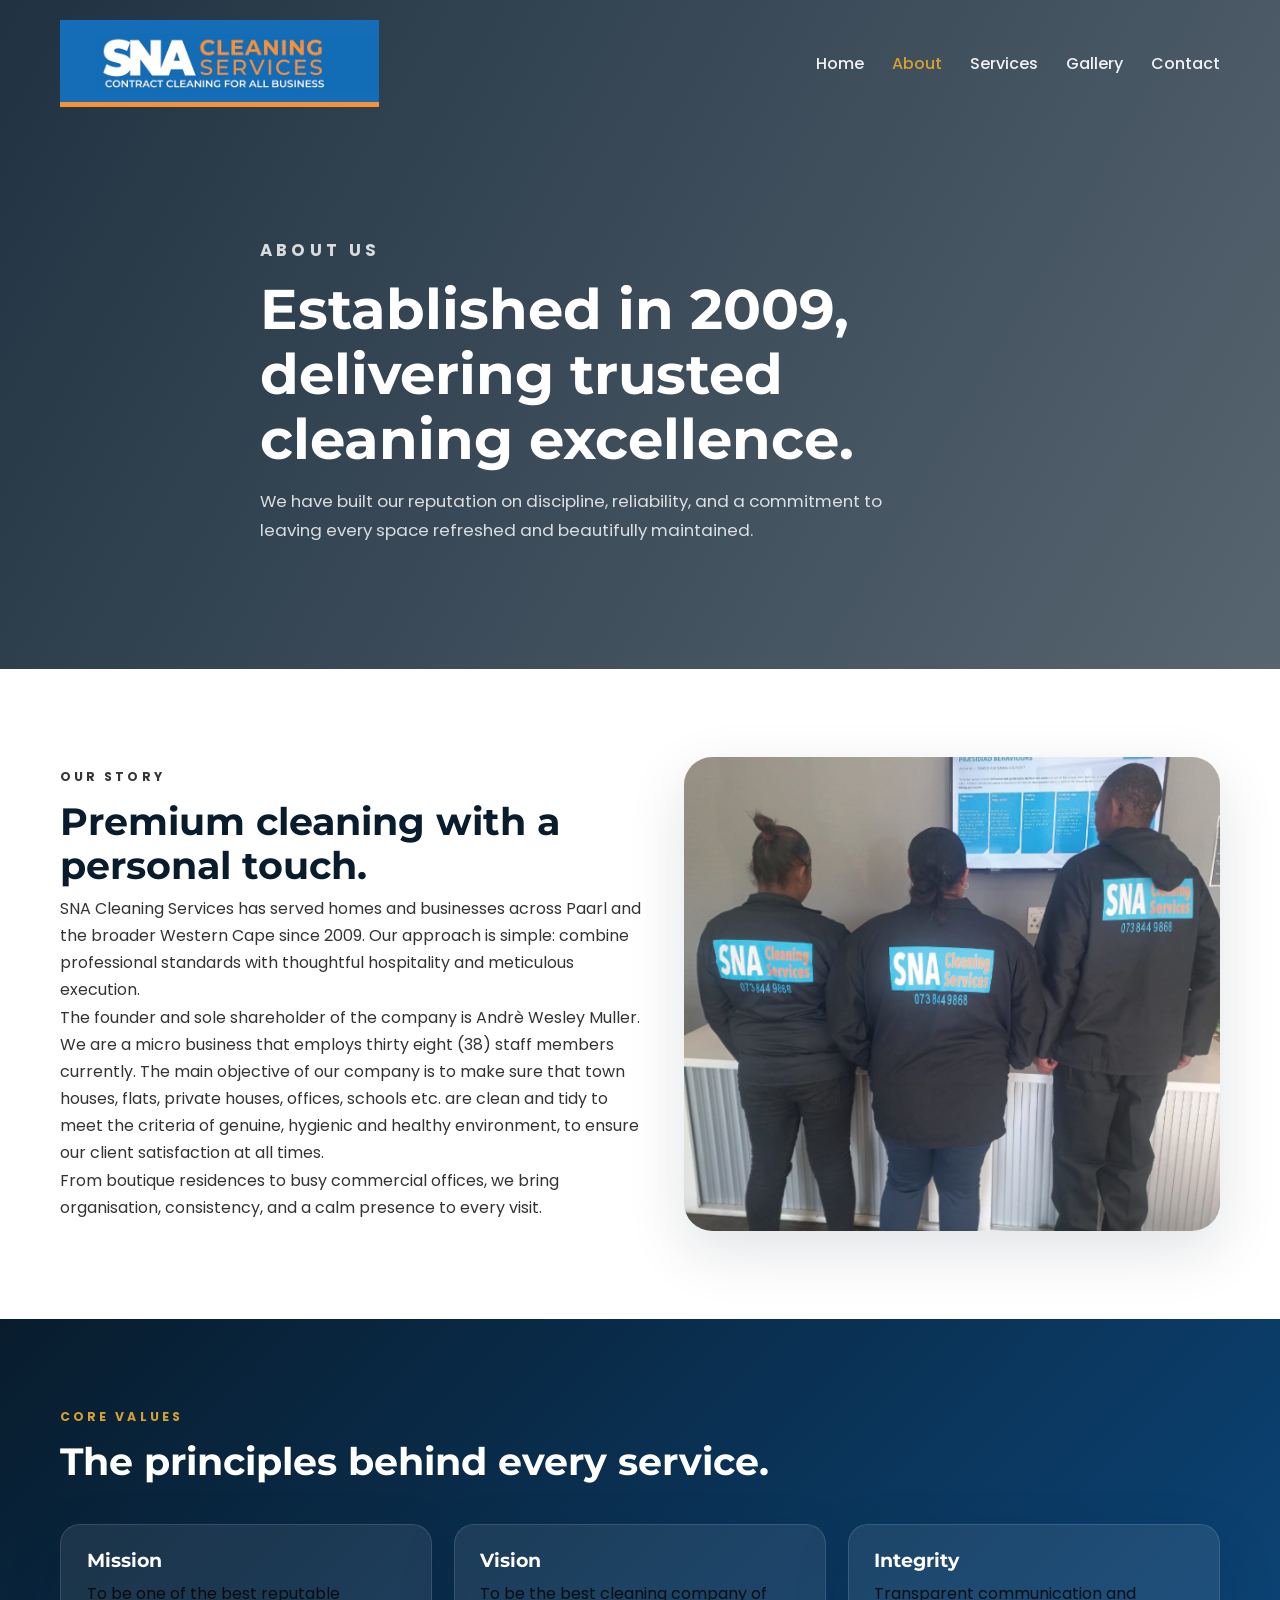
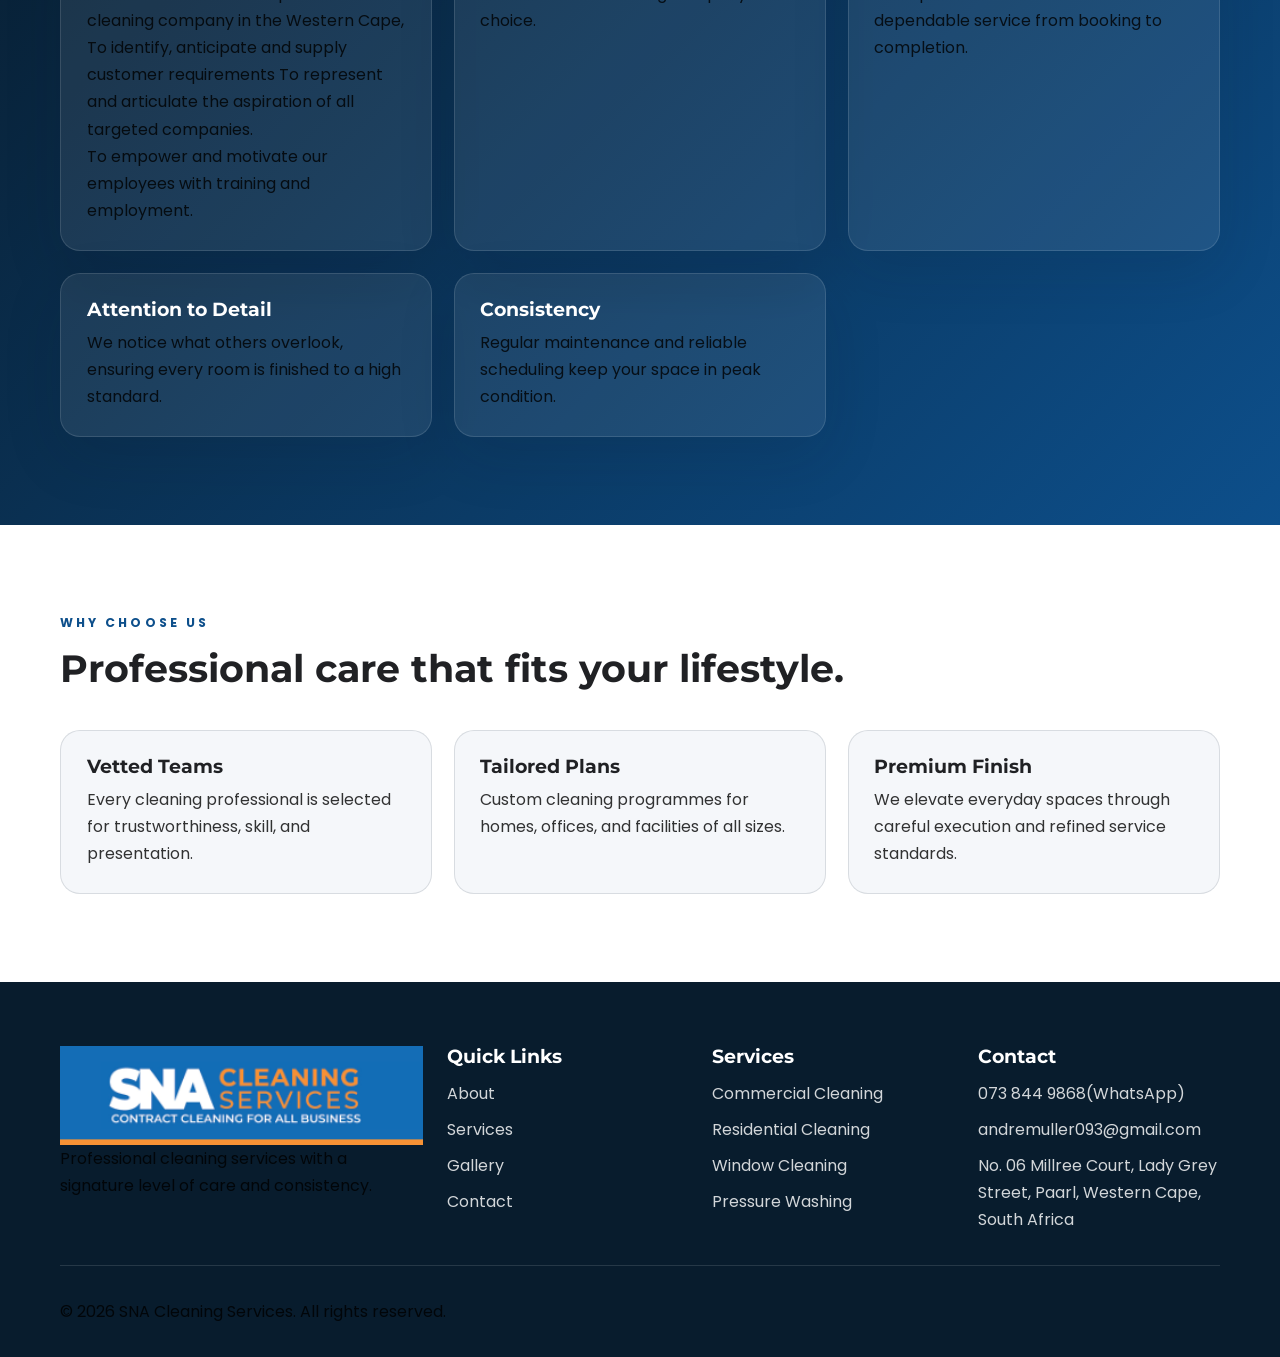
==== about.html @ 2654b07c "initial commit" ====
<!DOCTYPE html>
<html lang="en">
  <head>
    <meta charset="UTF-8" />
    <meta name="viewport" content="width=device-width, initial-scale=1.0" />
    <meta
      name="description"
      content="Learn about SNA Cleaning Services, a trusted Paarl cleaning company with over 16 years of experience in premium residential and commercial cleaning."
    />
    <meta name="title" content="About SNA Cleaning Services" />
    <meta property="og:title" content="About SNA Cleaning Services" />
    <meta property="og:type" content="website" />
    <title>About SNA Cleaning Services</title>
    <link rel="icon" href="data:image/svg+xml,%3Csvg xmlns='http://www.w3.org/2000/svg' viewBox='0 0 64 64'%3E%3Crect width='64' height='64' rx='16' fill='%23081C2D'/%3E%3Cpath d='M20 24h24v16H20z' fill='%23D8A031'/%3E%3Cpath d='M20 42h24' stroke='%23D8A031' stroke-width='4' stroke-linecap='round'/%3E%3C/svg%3E" />
    <link rel="preconnect" href="https://fonts.googleapis.com" />
    <link rel="preconnect" href="https://fonts.gstatic.com" crossorigin />
    <link
      href="https://fonts.googleapis.com/css2?family=Montserrat:wght@600;700;800&family=Poppins:wght@300;400;500;600;700&display=swap"
      rel="stylesheet"
    />
    <link rel="stylesheet" href="css/style.css" />
    <link rel="stylesheet" href="css/responsive.css" />
    <link rel="stylesheet" href="css/animations.css" />
  </head>
  <body>
    <div class="page-loader" aria-hidden="true">
      <div class="loader-ring"></div>
    </div>

    <header class="hero hero-subpage">
      <nav class="nav">
        <div class="container">
          <a class="logo" href="index.html">
            <img src="images/logos/1.png" alt="SNA Cleaning Services Logo" />
          </a>
          <button class="menu-toggle" type="button" aria-label="Toggle navigation">
            <span></span>
            <span></span>
            <span></span>
          </button>
          <ul class="nav-links">
            <li><a href="index.html">Home</a></li>
            <li><a class="active" href="about.html">About</a></li>
            <li><a href="services.html">Services</a></li>
            <li><a href="gallery.html">Gallery</a></li>
            <li><a href="contact.html">Contact</a></li>
          </ul>
        </div>
      </nav>

      <div class="container page-hero">
        <p class="eyebrow">About us</p>
        <h1>Established in 2009, delivering trusted cleaning excellence.</h1>
        <p>
          We have built our reputation on discipline, reliability, and a commitment to
          leaving every space refreshed and beautifully maintained.
        </p>
      </div>
    </header>

    <main>
      <section class="section section-light">
        <div class="container about-grid reveal">
          <div>
            <p class="eyebrow eyebrow-dark">Our story</p>
            <h2>Premium cleaning with a personal touch.</h2>
            <p>
              SNA Cleaning Services has served homes and businesses across Paarl and the
              broader Western Cape since 2009. Our approach is simple: combine professional
              standards with thoughtful hospitality and meticulous execution.<br>
              The founder and sole shareholder of the company is Andrè Wesley Muller. 
              We are a micro business that employs thirty eight (38) staff  members currently. 
              The main objective of our company is to make sure that town houses, flats, 
              private houses, offices, schools etc. are clean and tidy to meet the criteria of genuine,
              hygienic and healthy environment, to ensure our client satisfaction at all times.
            <p>
              From boutique residences to busy commercial offices, we bring organisation,
              consistency, and a calm presence to every visit.
            </p>
          </div>
          <div class="about-card">
            <img loading="lazy" src="images/team/1.png" alt="Professional cleaners preparing a luxury office space" />
          </div>
        </div>
      </section>

      <section class="section section-dark">
        <div class="container">
          <div class="section-heading reveal">
            <div>
              <p class="eyebrow">Core values</p>
              <h2>The principles behind every service.</h2>
            </div>
          </div>
          <div class="value-grid reveal">
            <article class="value-card">
              <h3>Mission</h3>
              <p>To be one of the best reputable cleaning company in the Western Cape,  
                To identify, anticipate and supply customer requirements To represent and articulate the aspiration of all targeted companies.
                <br> To empower and motivate our employees with training and employment. </p>
            </article> 
            <article class="value-card">
              <h3>Vision</h3>
              <p>To be the best cleaning company of choice.</p>
            </article>
            <article class="value-card">
              <h3>Integrity</h3>
              <p>Transparent communication and dependable service from booking to completion.</p>
            </article>
            <article class="value-card">
              <h3>Attention to Detail</h3>
              <p>We notice what others overlook, ensuring every room is finished to a high standard.</p>
            </article>
            <article class="value-card">
              <h3>Consistency</h3>
              <p>Regular maintenance and reliable scheduling keep your space in peak condition.</p>
            </article>
          </div>
        </div>
      </section>

      <section class="section section-light">
        <div class="container">
          <div class="section-heading reveal">
            <div>
              <p class="eyebrow eyebrow-dark">Why choose us</p>
              <h2>Professional care that fits your lifestyle.</h2>
            </div>
          </div>
          <div class="service-grid reveal">
            <article class="service-card">
              <h3>Vetted Teams</h3>
              <p>Every cleaning professional is selected for trustworthiness, skill, and presentation.</p>
            </article>
            <article class="service-card">
              <h3>Tailored Plans</h3>
              <p>Custom cleaning programmes for homes, offices, and facilities of all sizes.</p>
            </article>
            <article class="service-card">
              <h3>Premium Finish</h3>
              <p>We elevate everyday spaces through careful execution and refined service standards.</p>
            </article>
          </div>
        </div>
      </section>
    </main>

    <footer class="site-footer">
      <div class="container footer-grid">
        <div>
          <a class="logo" href="index.html"><img src="images/logos/1.png" alt="SNA Cleaning Services Logo" /></a>
          <p>Professional cleaning services with a signature level of care and consistency.</p>
        </div>
        <div>
          <h3>Quick Links</h3>
          <ul class="footer-links">
            <li><a href="about.html">About</a></li>
            <li><a href="services.html">Services</a></li>
            <li><a href="gallery.html">Gallery</a></li>
            <li><a href="contact.html">Contact</a></li>
          </ul>
        </div>
        <div>
          <h3>Services</h3>
          <ul class="footer-links">
            <li>Commercial Cleaning</li>
            <li>Residential Cleaning</li>
            <li>Window Cleaning</li>
            <li>Pressure Washing</li>
          </ul>
        </div>
        <div>
          <h3>Contact</h3>
                <ul class="footer-links">
                    <li><a href="https://wa.me/27738449868">073 844 9868(WhatsApp)</a></li>
            <li><a href="mailto:andremuller093@gmail.com">andremuller093@gmail.com</a></li>
            <li>No. 06 Millree Court, Lady Grey Street, Paarl, Western Cape, South Africa</li>
          </ul>
        </div>
      </div>
      <div class="container footer-bottom">
        <p>© 2026 SNA Cleaning Services. All rights reserved.</p>
      </div>
    </footer>

    <button class="back-to-top" type="button" aria-label="Back to top">↑</button>

    <script src="js/main.js"></script>
  </body>
</html>
---- css/style.css ----
:root {
  --primary: #081c2d;
  --secondary: #0d4f8b;
  --accent: #d8a031;
  --background: #ffffff;
  --light-grey: #f5f7fa;
  --dark-text: #202124;
  --border: rgba(8, 28, 45, 0.12);
  --shadow: 0 20px 60px rgba(8, 28, 45, 0.12);
  --radius-lg: 28px;
  --radius-md: 20px;
  --radius-sm: 14px;
  --container: min(1160px, calc(100% - 2rem));
}

* {
  margin: 0;
  padding: 0;
  box-sizing: border-box;
}

html {
  scroll-behavior: smooth;
}

body {
  font-family: 'Poppins', sans-serif;
  color: var(--dark-text);
  background: var(--background);
  line-height: 1.7;
}

img {
  width: 100%;
  display: block;
  object-fit: cover;
}

a {
  color: inherit;
  text-decoration: none;
}

button,
input,
select,
textarea {
  font: inherit;
}

.container {
  width: var(--container);
  margin: 0 auto;
}

.hero {
  min-height: 100vh;
  background: linear-gradient(120deg, rgba(8, 28, 45, 0.9), rgba(8, 28, 45, 0.68)),
    url('https://images.unsplash.com/photo-1581578731548-c64695cc6952?auto=format&fit=crop&w=1800&q=80') center/cover;
  color: white;
  position: relative;
  overflow: hidden;
}

.hero-subpage {
  min-height: 70vh;
}

.nav {
  padding: 1.25rem 0;
  position: sticky;
  top: 0;
  z-index: 20;
  transition: background 0.3s ease, box-shadow 0.3s ease;
}

.nav.scrolled {
  background: rgba(8, 28, 45, 0.96);
  box-shadow: 0 10px 35px rgba(0, 0, 0, 0.18);
}

.nav .container {
  display: flex;
  align-items: center;
  justify-content: space-between;
  gap: 1rem;
}

.logo {
  font-family: 'Montserrat', sans-serif;
  font-size: 1.35rem;
  font-weight: 800;
  letter-spacing: 0.08em;
  text-transform: uppercase;
  color: white;
}

.logo span {
  color: var(--accent);
}

.nav-links {
  display: flex;
  align-items: center;
  gap: 1.75rem;
  list-style: none;
}

.nav-links a {
  color: rgba(255, 255, 255, 0.92);
  font-weight: 500;
  transition: color 0.3s ease;
}

.nav-links a:hover,
.nav-links a.active {
  color: var(--accent);
}

.menu-toggle {
  display: none;
  flex-direction: column;
  gap: 0.28rem;
  background: transparent;
  border: none;
  cursor: pointer;
}

.menu-toggle span {
  width: 1.5rem;
  height: 2px;
  background: white;
  display: block;
}

.hero-content {
  min-height: calc(100vh - 88px);
  display: flex;
  flex-direction: column;
  justify-content: center;
  max-width: 760px;
  padding: 4rem 0 5rem;
}

.hero-subpage .page-hero {
  min-height: calc(70vh - 88px);
  display: flex;
  flex-direction: column;
  justify-content: center;
  max-width: 760px;
  padding: 3rem 0 4rem;
}

.eyebrow {
  text-transform: uppercase;
  letter-spacing: 0.25em;
  font-size: 0.77rem;
  font-weight: 700;
  color: var(--accent);
  margin-bottom: 0.8rem;
}

.eyebrow-dark {
  color: var(--secondary);
}

h1,
h2,
h3 {
  font-family: 'Montserrat', sans-serif;
  line-height: 1.15;
}

.hero h1 {
  font-size: clamp(2.6rem, 4.4vw, 4.6rem);
  margin-bottom: 1rem;
}

.hero-text,
.page-hero p {
  font-size: 1.05rem;
  color: rgba(255, 255, 255, 0.82);
  max-width: 640px;
}

.hero-actions {
  display: flex;
  flex-wrap: wrap;
  gap: 1rem;
  margin-top: 2rem;
}

.btn {
  display: inline-flex;
  align-items: center;
  justify-content: center;
  padding: 0.95rem 1.5rem;
  border-radius: 999px;
  font-weight: 600;
  transition: transform 0.25s ease, box-shadow 0.25s ease, background 0.25s ease;
  border: 1px solid transparent;
}

.btn:hover {
  transform: translateY(-2px);
}

.btn-primary {
  background: var(--accent);
  color: white;
  box-shadow: 0 15px 35px rgba(216, 160, 49, 0.25);
}

.btn-secondary {
  background: rgba(255, 255, 255, 0.1);
  color: white;
  border-color: rgba(255, 255, 255, 0.16);
}

.scroll-indicator {
  margin-top: 3rem;
  width: fit-content;
  color: rgba(255, 255, 255, 0.8);
  display: flex;
  align-items: center;
  gap: 0.5rem;
  font-size: 0.95rem;
}

.scroll-indicator span {
  display: inline-block;
  width: 1.1rem;
  height: 1.1rem;
  border-right: 2px solid var(--accent);
  border-bottom: 2px solid var(--accent);
  transform: rotate(45deg);
}

.section {
  padding: 5.5rem 0;
}

.section-light {
  background: var(--background);
}

.section-dark {
  background: linear-gradient(135deg, var(--primary), var(--secondary));
  color: white;
}

.section-heading {
  display: flex;
  justify-content: space-between;
  align-items: end;
  gap: 1rem;
  margin-bottom: 2rem;
}

.section-heading h2,
.about-grid h2,
.cta-panel h2 {
  font-size: clamp(1.75rem, 3vw, 2.35rem);
  margin-bottom: 0.5rem;
}

.text-link {
  color: var(--secondary);
  font-weight: 600;
}

.section-dark .text-link {
  color: var(--accent);
}

.stats-grid {
  display: grid;
  grid-template-columns: repeat(4, minmax(0, 1fr));
  gap: 1.25rem;
}

.stat-card,
.service-card,
.why-card,
.value-card,
.contact-card,
.contact-form,
.cta-panel {
  background: rgba(255, 255, 255, 0.1);
  backdrop-filter: blur(14px);
  border: 1px solid rgba(255, 255, 255, 0.12);
  border-radius: var(--radius-md);
  box-shadow: var(--shadow);
}

.stat-card {
  padding: 2rem 1.5rem;
  text-align: center;
}

.stat-card h3 {
  font-size: 2.5rem;
  color: var(--accent);
  margin-bottom: 0.5rem;
}

.about-grid,
.contact-grid {
  display: grid;
  grid-template-columns: 1.05fr 0.95fr;
  gap: 2rem;
  align-items: center;
}

.about-grid p,
.service-card p,
.why-card p,
.value-card p,
.contact-card li,
.contact-card p,
.site-footer p,
.site-footer li {
  color: rgba(0, 0, 0, 0.8);
}

.about-grid h2 {
  color: var(--primary);
}

.about-list {
  list-style: none;
  display: grid;
  gap: 0.75rem;
  margin: 1.35rem 0 1.75rem;
}

.about-list li {
  position: relative;
  padding-left: 1.25rem;
}

.about-list li::before {
  content: '•';
  color: var(--accent);
  position: absolute;
  left: 0;
}

.about-card {
  border-radius: var(--radius-lg);
  overflow: hidden;
  box-shadow: var(--shadow);
}

.service-grid,
.service-page-grid,
.why-grid,
.value-grid {
  display: grid;
  gap: 1.35rem;
}

.service-grid,
.service-page-grid {
  grid-template-columns: repeat(3, minmax(0, 1fr));
}

.why-grid,
.value-grid {
  grid-template-columns: repeat(3, minmax(0, 1fr));
}

.service-card,
.why-card,
.value-card {
  padding: 1.6rem;
  background: var(--light-grey);
  border: 1px solid var(--border);
  box-shadow: none;
}

.section-dark .service-card,
.section-dark .why-card,
.section-dark .value-card {
  background: rgba(255, 255, 255, 0.08);
  color: white;
  border-color: rgba(255, 255, 255, 0.12);
  box-shadow: var(--shadow);
}

.service-card h3,
.why-card h3,
.value-card h3 {
  margin-bottom: 0.5rem;
}

.icon-wrap {
  width: 3rem;
  height: 3rem;
  display: inline-flex;
  align-items: center;
  justify-content: center;
  border-radius: 50%;
  background: rgba(216, 160, 49, 0.14);
  margin-bottom: 0.9rem;
}

.icon-wrap svg {
  width: 1.25rem;
  height: 1.25rem;
  color: var(--secondary);
}

.industries-grid {
  display: grid;
  grid-template-columns: repeat(4, minmax(0, 1fr));
  gap: 1rem;
}

.industry-pill {
  padding: 1rem 1.2rem;
  border-radius: 999px;
  background: var(--light-grey);
  color: var(--primary);
  text-align: center;
  font-weight: 600;
  border: 1px solid var(--border);
}

.gallery-preview {
  display: grid;
  grid-template-columns: 1.3fr 0.9fr 0.9fr;
  gap: 1rem;
}

.gallery-item {
  overflow: hidden;
  border-radius: var(--radius-md);
  min-height: 220px;
  box-shadow: var(--shadow);
}

.gallery-item.large {
  min-height: 460px;
}

.gallery-item img {
  height: 100%;
  transition: transform 0.35s ease;
}

.gallery-item:hover img {
  transform: scale(1.05);
}

.testimonial-slider {
  display: grid;
  grid-template-columns: auto 1fr auto;
  gap: 1rem;
  align-items: center;
}

.slider-btn {
  width: 3rem;
  height: 3rem;
  border-radius: 50%;
  border: none;
  background: rgba(255,255,255,0.12);
  color: white;
  cursor: pointer;
}

.testimonial-card {
  display: none;
  padding: 2rem;
  border-radius: var(--radius-md);
  background: rgba(255,255,255,0.09);
  border: 1px solid rgba(255,255,255,0.12);
}

.testimonial-card.active {
  display: block;
}

.cta-panel {
  display: flex;
  justify-content: space-between;
  align-items: center;
  gap: 1rem;
  padding: 2rem;
  background: linear-gradient(135deg, rgba(8, 28, 45, 0.06), rgba(13, 79, 139, 0.12));
  color: var(--primary);
  border-color: rgba(8, 28, 45, 0.07);
}

.site-footer {
  padding: 4rem 0 2rem;
  background: var(--primary);
  color: white;
}

.footer-grid {
  display: grid;
  grid-template-columns: 1.2fr 0.8fr 0.8fr 0.8fr;
  gap: 1.5rem;
}

.footer-links {
  list-style: none;
  display: grid;
  gap: 0.55rem;
  margin-top: 0.75rem;
}

.footer-links a,
.footer-links li {
  color: rgba(255,255,255,0.82);
}

.footer-bottom {
  padding-top: 2rem;
  margin-top: 2rem;
  border-top: 1px solid rgba(255,255,255,0.12);
  color: rgba(255,255,255,0.7);
}

.back-to-top {
  position: fixed;
  right: 1.25rem;
  bottom: 1.25rem;
  width: 3rem;
  height: 3rem;
  border-radius: 50%;
  border: none;
  background: var(--accent);
  color: white;
  cursor: pointer;
  box-shadow: var(--shadow);
  opacity: 0;
  pointer-events: none;
  transition: opacity 0.3s ease;
}

.back-to-top.visible {
  opacity: 1;
  pointer-events: auto;
}

.contact-card,
.contact-form {
  padding: 2rem;
  background: var(--light-grey);
  color: var(--primary);
  border: 1px solid var(--border);
  box-shadow: none;
}

.contact-form {
  display: grid;
  gap: 1rem;
}

.form-field {
  display: grid;
  gap: 0.4rem;
}

.form-field input,
.form-field select,
.form-field textarea {
  background: white;
  border: 1px solid var(--border);
  width: 100%;
  padding: 0.9rem 1rem;
  border-radius: 12px;
}

.form-field textarea {
  min-height: 8rem;
  resize: vertical;
}

.map-placeholder {
  padding: 1.4rem;
  border-radius: 16px;
  margin-top: 1.2rem;
  border: 1px dashed var(--border);
  text-align: center;
  color: var(--secondary);
  font-weight: 600;
}

.gallery-controls {
  display: flex;
  flex-wrap: wrap;
  gap: 0.8rem;
  margin-bottom: 1.5rem;
}

.filter-btn {
  border: 1px solid var(--border);
  background: white;
  color: var(--primary);
  padding: 0.75rem 1rem;
  border-radius: 999px;
  cursor: pointer;
}

.filter-btn.active {
  background: var(--accent);
  color: white;
  border-color: var(--accent);
}

.gallery-grid {
  display: grid;
  grid-template-columns: repeat(3, minmax(0, 1fr));
  gap: 1rem;
}

.gallery-grid .gallery-item {
  min-height: 250px;
}

.lightbox {
  position: fixed;
  inset: 0;
  background: rgba(8, 28, 45, 0.9);
  display: none;
  align-items: center;
  justify-content: center;
  padding: 1.5rem;
  z-index: 50;
}

.lightbox.open {
  display: flex;
}

.lightbox-content {
  position: relative;
  max-width: 900px;
  width: 100%;
}

.lightbox-content img {
  border-radius: 24px;
  max-height: 80vh;
  object-fit: contain;
  background: white;
}

.close-lightbox {
  position: absolute;
  top: -0.7rem;
  right: -0.7rem;
  width: 2.5rem;
  height: 2.5rem;
  border: none;
  border-radius: 50%;
  cursor: pointer;
  background: var(--accent);
  color: white;
  font-size: 1.3rem;
}

.reveal {
  opacity: 0;
  transform: translateY(24px);
  transition: opacity 0.7s ease, transform 0.7s ease;
}

.reveal.visible {
  opacity: 1;
  transform: translateY(0);
}

.page-loader {
  position: fixed;
  inset: 0;
  background: var(--primary);
  display: flex;
  align-items: center;
  justify-content: center;
  z-index: 100;
  transition: opacity 0.35s ease;
}

.page-loader.hidden {
  opacity: 0;
  pointer-events: none;
}

.loader-ring {
  width: 3rem;
  height: 3rem;
  border: 3px solid rgba(255,255,255,0.16);
  border-top-color: var(--accent);
  border-radius: 50%;
  animation: spin 0.9s linear infinite;
}

@keyframes spin {
  to { transform: rotate(360deg); }
}
---- css/responsive.css ----
/* Responsive styles */

@media (max-width: 960px) {
  .stats-grid,
  .service-grid,
  .service-page-grid,
  .why-grid,
  .value-grid,
  .industries-grid,
  .gallery-grid {
    grid-template-columns: repeat(2, minmax(0, 1fr));
  }

  .about-grid,
  .contact-grid,
  .footer-grid {
    grid-template-columns: 1fr;
  }

  .gallery-preview {
    grid-template-columns: 1fr 1fr;
  }

  .gallery-item.large {
    grid-column: span 2;
  }
}

@media (max-width: 720px) {
  .menu-toggle {
    display: flex;
  }

  .nav-links {
    position: absolute;
    top: 100%;
    left: 1rem;
    right: 1rem;
    flex-direction: column;
    align-items: flex-start;
    background: rgba(8, 28, 45, 0.97);
    padding: 1rem;
    border-radius: 16px;
    display: none;
  }

  .nav-links.open {
    display: flex;
  }

  .hero-content,
  .hero-subpage .page-hero {
    min-height: auto;
  }

  .section {
    padding: 4rem 0;
  }

  .section-heading,
  .cta-panel,
  .testimonial-slider {
    flex-direction: column;
    align-items: flex-start;
  }

  .stats-grid,
  .service-grid,
  .service-page-grid,
  .why-grid,
  .value-grid,
  .industries-grid,
  .gallery-grid,
  .gallery-preview {
    grid-template-columns: 1fr;
  }

  .gallery-item.large {
    grid-column: span 1;
  }

  .testimonial-slider {
    grid-template-columns: 1fr;
  }

  .slider-btn {
    display: none;
  }
}
---- css/animations.css ----
/* Animations */

@keyframes fadeUp {
  from {
    opacity: 0;
    transform: translateY(18px);
  }
  to {
    opacity: 1;
    transform: translateY(0);
  }
}

.reveal.visible {
  animation: fadeUp 0.75s ease both;
}
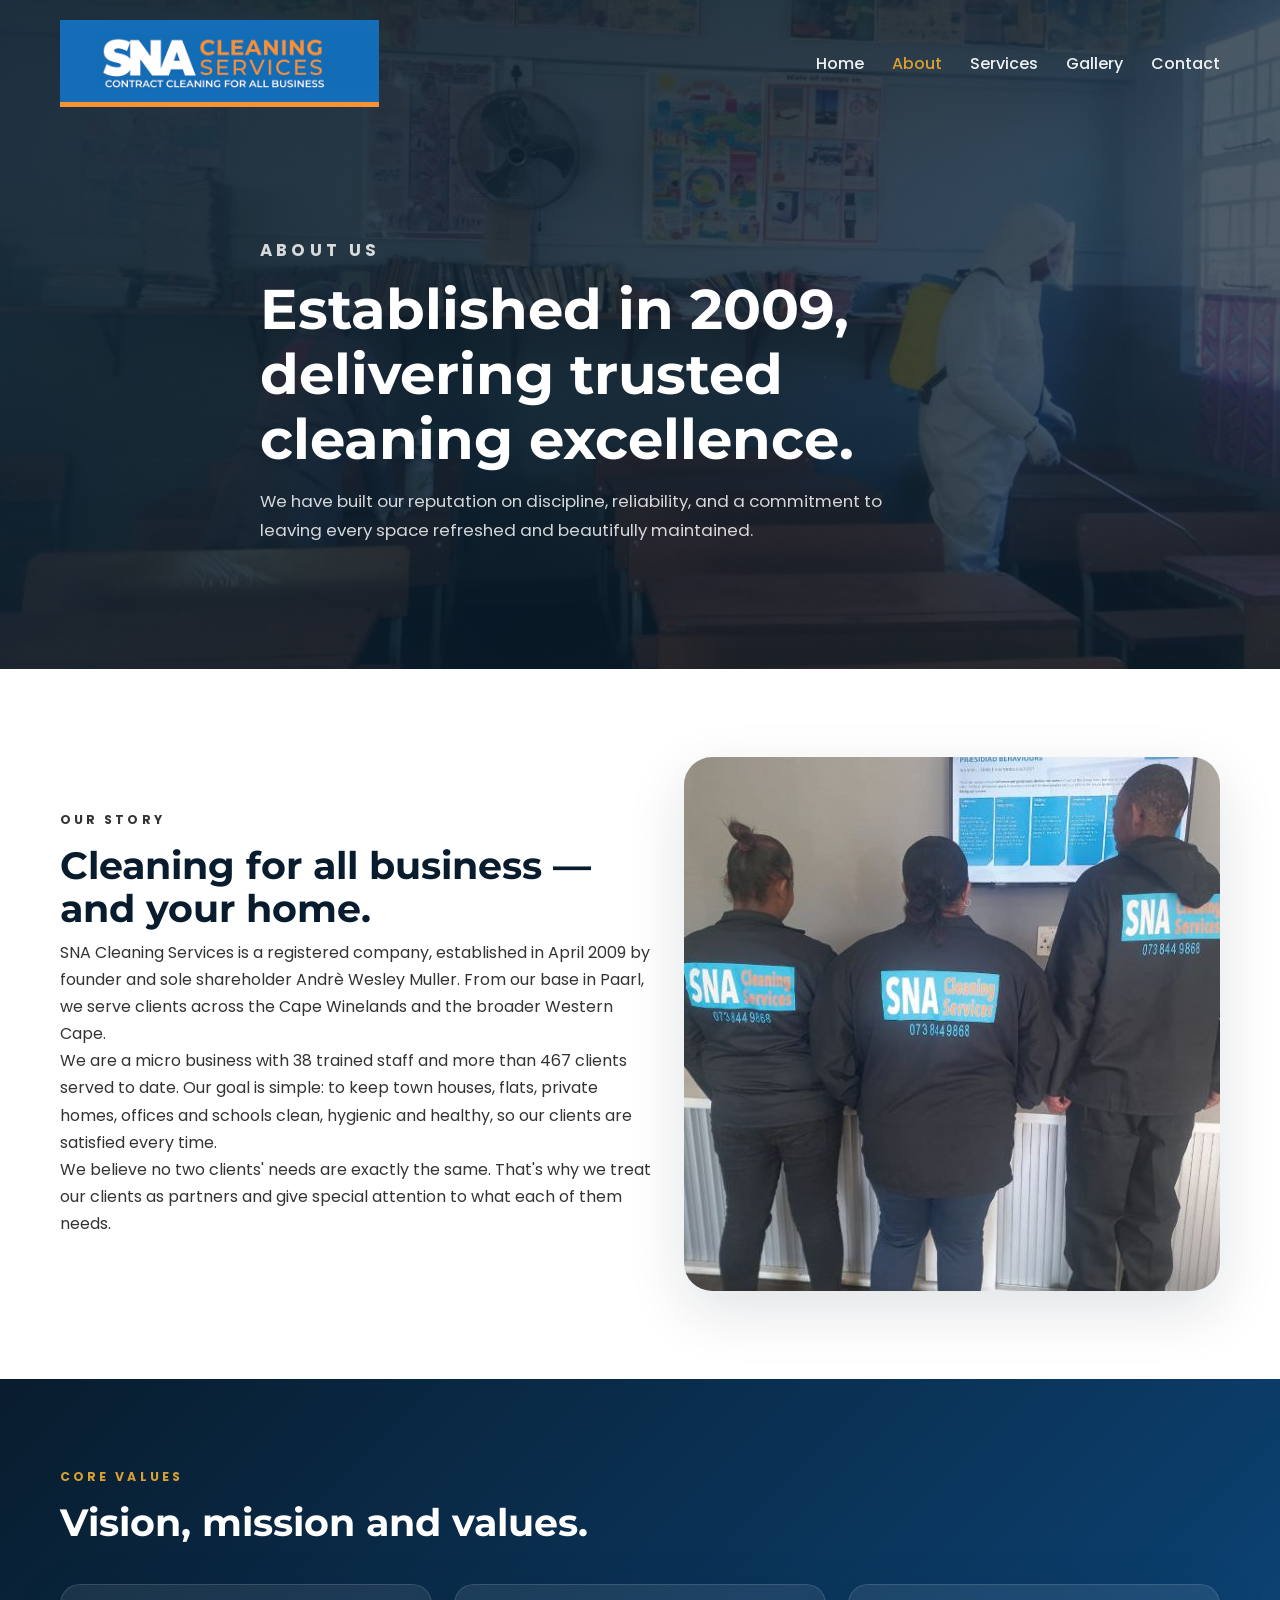
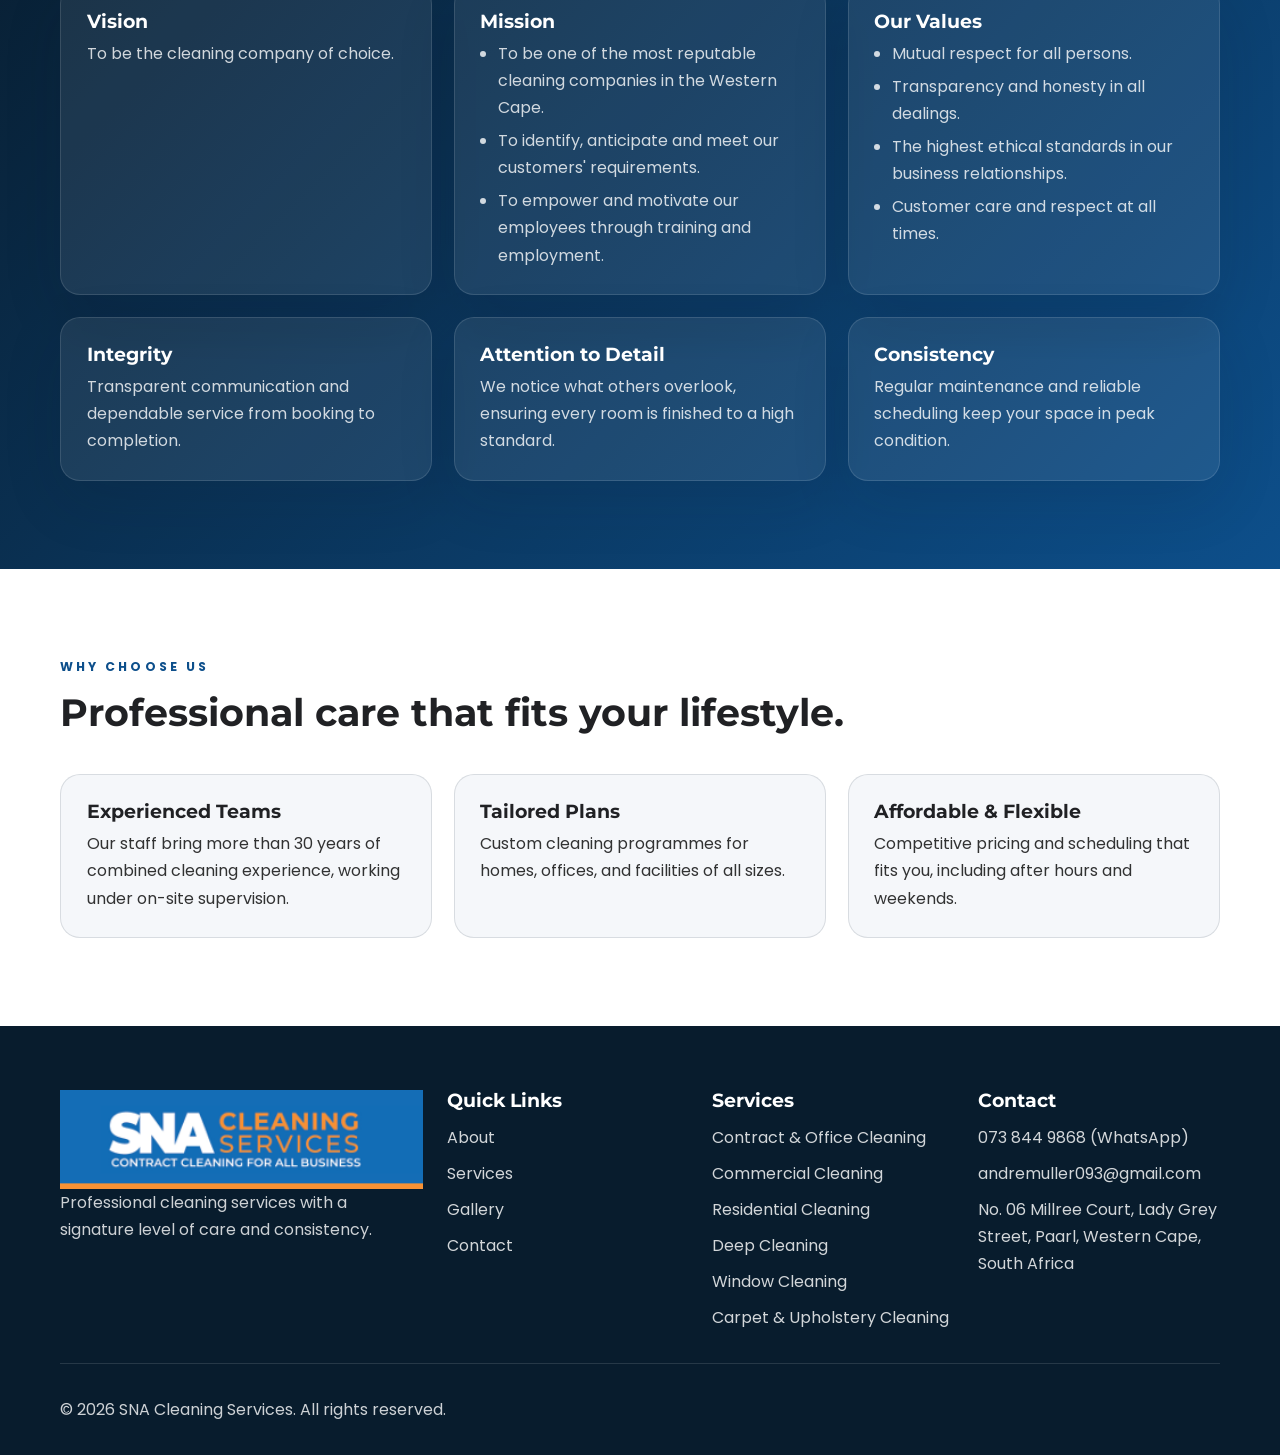
==== commit 41f5c821: "Apply Phase 1 website fixes from the audit - Fix invisible footer and dark-section card text - Make " ====
--- a/about.html
+++ b/about.html
@@ -5,7 +5,7 @@
     <meta name="viewport" content="width=device-width, initial-scale=1.0" />
     <meta
       name="description"
-      content="Learn about SNA Cleaning Services, a trusted Paarl cleaning company with over 16 years of experience in premium residential and commercial cleaning."
+      content="SNA Cleaning Services is a Paarl cleaning company established in 2009, with 38 trained staff serving homes, businesses, schools and government across the Western Cape."
     />
     <meta name="title" content="About SNA Cleaning Services" />
     <meta property="og:title" content="About SNA Cleaning Services" />
@@ -23,9 +23,7 @@
     <link rel="stylesheet" href="css/animations.css" />
   </head>
   <body>
-    <div class="page-loader" aria-hidden="true">
-      <div class="loader-ring"></div>
-    </div>
+    <a class="skip-link" href="#main">Skip to content</a>
 
     <header class="hero hero-subpage">
       <nav class="nav">
@@ -33,12 +31,12 @@
           <a class="logo" href="index.html">
             <img src="images/logos/1.png" alt="SNA Cleaning Services Logo" />
           </a>
-          <button class="menu-toggle" type="button" aria-label="Toggle navigation">
+          <button class="menu-toggle" type="button" aria-label="Toggle navigation" aria-expanded="false" aria-controls="site-menu">
             <span></span>
             <span></span>
             <span></span>
           </button>
-          <ul class="nav-links">
+          <ul class="nav-links" id="site-menu">
             <li><a href="index.html">Home</a></li>
             <li><a class="active" href="about.html">About</a></li>
             <li><a href="services.html">Services</a></li>
@@ -58,28 +56,29 @@
       </div>
     </header>
 
-    <main>
+    <main id="main">
       <section class="section section-light">
         <div class="container about-grid reveal">
           <div>
             <p class="eyebrow eyebrow-dark">Our story</p>
-            <h2>Premium cleaning with a personal touch.</h2>
+            <h2>Cleaning for all business — and your home.</h2>
             <p>
-              SNA Cleaning Services has served homes and businesses across Paarl and the
-              broader Western Cape since 2009. Our approach is simple: combine professional
-              standards with thoughtful hospitality and meticulous execution.<br>
-              The founder and sole shareholder of the company is Andrè Wesley Muller. 
-              We are a micro business that employs thirty eight (38) staff  members currently. 
-              The main objective of our company is to make sure that town houses, flats, 
-              private houses, offices, schools etc. are clean and tidy to meet the criteria of genuine,
-              hygienic and healthy environment, to ensure our client satisfaction at all times.
+              SNA Cleaning Services is a registered company, established in April 2009 by
+              founder and sole shareholder Andrè Wesley Muller. From our base in Paarl, we
+              serve clients across the Cape Winelands and the broader Western Cape.
+            </p>
             <p>
-              From boutique residences to busy commercial offices, we bring organisation,
-              consistency, and a calm presence to every visit.
+              We are a micro business with 38 trained staff and more than 467 clients served
+              to date. Our goal is simple: to keep town houses, flats, private homes, offices
+              and schools clean, hygienic and healthy, so our clients are satisfied every time.
             </p>
+            <p>
+              We believe no two clients' needs are exactly the same. That's why we treat our
+              clients as partners and give special attention to what each of them needs.
+            </p>
           </div>
           <div class="about-card">
-            <img loading="lazy" src="images/team/1.png" alt="Professional cleaners preparing a luxury office space" />
+            <img loading="lazy" src="images/work/sna-team.jpg" width="604" height="534" alt="Three SNA Cleaning Services team members in branded uniforms" />
           </div>
         </div>
       </section>
@@ -89,19 +88,30 @@
           <div class="section-heading reveal">
             <div>
               <p class="eyebrow">Core values</p>
-              <h2>The principles behind every service.</h2>
+              <h2>Vision, mission and values.</h2>
             </div>
           </div>
           <div class="value-grid reveal">
             <article class="value-card">
+              <h3>Vision</h3>
+              <p>To be the cleaning company of choice.</p>
+            </article>
+            <article class="value-card">
               <h3>Mission</h3>
-              <p>To be one of the best reputable cleaning company in the Western Cape,  
-                To identify, anticipate and supply customer requirements To represent and articulate the aspiration of all targeted companies.
-                <br> To empower and motivate our employees with training and employment. </p>
-            </article> 
-            <article class="value-card">
-              <h3>Vision</h3>
-              <p>To be the best cleaning company of choice.</p>
+              <ul>
+                <li>To be one of the most reputable cleaning companies in the Western Cape.</li>
+                <li>To identify, anticipate and meet our customers' requirements.</li>
+                <li>To empower and motivate our employees through training and employment.</li>
+              </ul>
+            </article>
+            <article class="value-card">
+              <h3>Our Values</h3>
+              <ul>
+                <li>Mutual respect for all persons.</li>
+                <li>Transparency and honesty in all dealings.</li>
+                <li>The highest ethical standards in our business relationships.</li>
+                <li>Customer care and respect at all times.</li>
+              </ul>
             </article>
             <article class="value-card">
               <h3>Integrity</h3>
@@ -129,16 +139,16 @@
           </div>
           <div class="service-grid reveal">
             <article class="service-card">
-              <h3>Vetted Teams</h3>
-              <p>Every cleaning professional is selected for trustworthiness, skill, and presentation.</p>
+              <h3>Experienced Teams</h3>
+              <p>Our staff bring more than 30 years of combined cleaning experience, working under on-site supervision.</p>
             </article>
             <article class="service-card">
               <h3>Tailored Plans</h3>
               <p>Custom cleaning programmes for homes, offices, and facilities of all sizes.</p>
             </article>
             <article class="service-card">
-              <h3>Premium Finish</h3>
-              <p>We elevate everyday spaces through careful execution and refined service standards.</p>
+              <h3>Affordable &amp; Flexible</h3>
+              <p>Competitive pricing and scheduling that fits you, including after hours and weekends.</p>
             </article>
           </div>
         </div>
@@ -163,25 +173,32 @@
         <div>
           <h3>Services</h3>
           <ul class="footer-links">
+            <li>Contract &amp; Office Cleaning</li>
             <li>Commercial Cleaning</li>
             <li>Residential Cleaning</li>
+            <li>Deep Cleaning</li>
             <li>Window Cleaning</li>
-            <li>Pressure Washing</li>
+            <li>Carpet &amp; Upholstery Cleaning</li>
           </ul>
         </div>
         <div>
           <h3>Contact</h3>
-                <ul class="footer-links">
-                    <li><a href="https://wa.me/27738449868">073 844 9868(WhatsApp)</a></li>
+          <ul class="footer-links">
+            <li><a href="https://wa.me/27738449868">073 844 9868 (WhatsApp)</a></li>
             <li><a href="mailto:andremuller093@gmail.com">andremuller093@gmail.com</a></li>
             <li>No. 06 Millree Court, Lady Grey Street, Paarl, Western Cape, South Africa</li>
           </ul>
         </div>
       </div>
       <div class="container footer-bottom">
-        <p>© 2026 SNA Cleaning Services. All rights reserved.</p>
+        <p>© <span class="current-year">2026</span> SNA Cleaning Services. All rights reserved.</p>
       </div>
     </footer>
+
+    <nav class="mobile-cta" aria-label="Quick contact">
+      <a class="whatsapp" href="https://wa.me/27738449868">WhatsApp us</a>
+      <a href="tel:+27738449868">Call now</a>
+    </nav>
 
     <button class="back-to-top" type="button" aria-label="Back to top">↑</button>
 
--- a/css/style.css
+++ b/css/style.css
@@ -56,7 +56,7 @@
 .hero {
   min-height: 100vh;
   background: linear-gradient(120deg, rgba(8, 28, 45, 0.9), rgba(8, 28, 45, 0.68)),
-    url('https://images.unsplash.com/photo-1581578731548-c64695cc6952?auto=format&fit=crop&w=1800&q=80') center/cover;
+    url('../images/work/classroom-sanitising.jpg') center/cover;
   color: white;
   position: relative;
   overflow: hidden;
@@ -317,10 +317,18 @@
 .why-card p,
 .value-card p,
 .contact-card li,
-.contact-card p,
+.contact-card p {
+  color: rgba(0, 0, 0, 0.8);
+}
+
+/* Text on dark backgrounds must stay light */
+.section-dark .service-card p,
+.section-dark .why-card p,
+.section-dark .value-card p,
+.section-dark .value-card li,
 .site-footer p,
 .site-footer li {
-  color: rgba(0, 0, 0, 0.8);
+  color: rgba(255, 255, 255, 0.8);
 }
 
 .about-grid h2 {
@@ -614,7 +622,7 @@
 
 .gallery-grid {
   display: grid;
-  grid-template-columns: repeat(3, minmax(0, 1fr));
+  grid-template-columns: repeat(4, minmax(0, 1fr));
   gap: 1rem;
 }
 
@@ -664,7 +672,7 @@
   font-size: 1.3rem;
 }
 
-.reveal {
+.js .reveal {
   opacity: 0;
   transform: translateY(24px);
   transition: opacity 0.7s ease, transform 0.7s ease;
@@ -675,31 +683,139 @@
   transform: translateY(0);
 }
 
-.page-loader {
-  position: fixed;
-  inset: 0;
-  background: var(--primary);
-  display: flex;
-  align-items: center;
-  justify-content: center;
+
+
+/* ---------- Phase 1 additions ---------- */
+
+.skip-link {
+  position: absolute;
+  left: 1rem;
+  top: -4rem;
   z-index: 100;
-  transition: opacity 0.35s ease;
-}
-
-.page-loader.hidden {
-  opacity: 0;
-  pointer-events: none;
-}
-
-.loader-ring {
-  width: 3rem;
-  height: 3rem;
-  border: 3px solid rgba(255,255,255,0.16);
-  border-top-color: var(--accent);
-  border-radius: 50%;
-  animation: spin 0.9s linear infinite;
-}
-
-@keyframes spin {
-  to { transform: rotate(360deg); }
-}
+  background: var(--accent);
+  color: white;
+  padding: 0.6rem 1rem;
+  border-radius: 10px;
+  font-weight: 600;
+}
+
+.skip-link:focus {
+  top: 1rem;
+}
+
+a:focus-visible,
+button:focus-visible,
+input:focus-visible,
+select:focus-visible,
+textarea:focus-visible,
+.gallery-item:focus-visible {
+  outline: 3px solid var(--accent);
+  outline-offset: 3px;
+}
+
+.map-container {
+  margin-top: 1.5rem;
+  border-radius: var(--radius-sm);
+  overflow: hidden;
+}
+
+.map-container iframe {
+  display: block;
+  width: 100%;
+  height: auto;
+  aspect-ratio: 4 / 3;
+  border: 0;
+}
+
+.form-row {
+  display: grid;
+  grid-template-columns: 1fr 1fr;
+  gap: 1rem;
+}
+
+.form-note {
+  font-size: 0.85rem;
+  color: rgba(8, 28, 45, 0.7);
+}
+
+.form-note a {
+  color: var(--secondary);
+  text-decoration: underline;
+}
+
+.form-status {
+  font-weight: 600;
+  color: var(--secondary);
+}
+
+.trust-note {
+  margin-top: 1.5rem;
+  padding: 1rem 1.25rem;
+  border-left: 4px solid var(--accent);
+  background: var(--light-grey);
+  border-radius: 0 var(--radius-sm) var(--radius-sm) 0;
+  color: var(--primary);
+}
+
+.value-card ul {
+  padding-left: 1.1rem;
+  display: grid;
+  gap: 0.35rem;
+}
+
+.gallery-item figcaption {
+  position: absolute;
+  left: 0;
+  right: 0;
+  bottom: 0;
+  padding: 0.75rem 1rem;
+  background: linear-gradient(transparent, rgba(8, 28, 45, 0.85));
+  color: white;
+  font-size: 0.9rem;
+  font-weight: 500;
+}
+
+.gallery-item {
+  position: relative;
+}
+
+.mobile-cta {
+  display: none;
+}
+
+@media (max-width: 720px) {
+  .mobile-cta {
+    position: fixed;
+    left: 0;
+    right: 0;
+    bottom: 0;
+    z-index: 40;
+    display: grid;
+    grid-template-columns: 1fr 1fr;
+    background: var(--primary);
+    box-shadow: 0 -8px 24px rgba(0, 0, 0, 0.2);
+  }
+
+  .mobile-cta a {
+    padding: 0.95rem 0.5rem;
+    text-align: center;
+    font-weight: 600;
+    color: white;
+  }
+
+  .mobile-cta a.whatsapp {
+    background: #1f9d55;
+  }
+
+  body {
+    padding-bottom: 3.4rem;
+  }
+
+  .back-to-top {
+    bottom: 4.5rem;
+  }
+
+  .form-row {
+    grid-template-columns: 1fr;
+  }
+}
--- a/css/responsive.css
+++ b/css/responsive.css
@@ -83,7 +83,18 @@
     grid-template-columns: 1fr;
   }
 
+  /* No arrows on mobile, so show every testimonial stacked */
   .slider-btn {
     display: none;
   }
+
+  .testimonial-track {
+    display: grid;
+    gap: 1rem;
+    width: 100%;
+  }
+
+  .testimonial-card {
+    display: block;
+  }
 }
--- a/css/animations.css
+++ b/css/animations.css
@@ -14,3 +14,17 @@
 .reveal.visible {
   animation: fadeUp 0.75s ease both;
 }
+
+@media (prefers-reduced-motion: reduce) {
+  html {
+    scroll-behavior: auto;
+  }
+
+  .js .reveal,
+  .reveal.visible {
+    opacity: 1;
+    transform: none;
+    animation: none;
+    transition: none;
+  }
+}
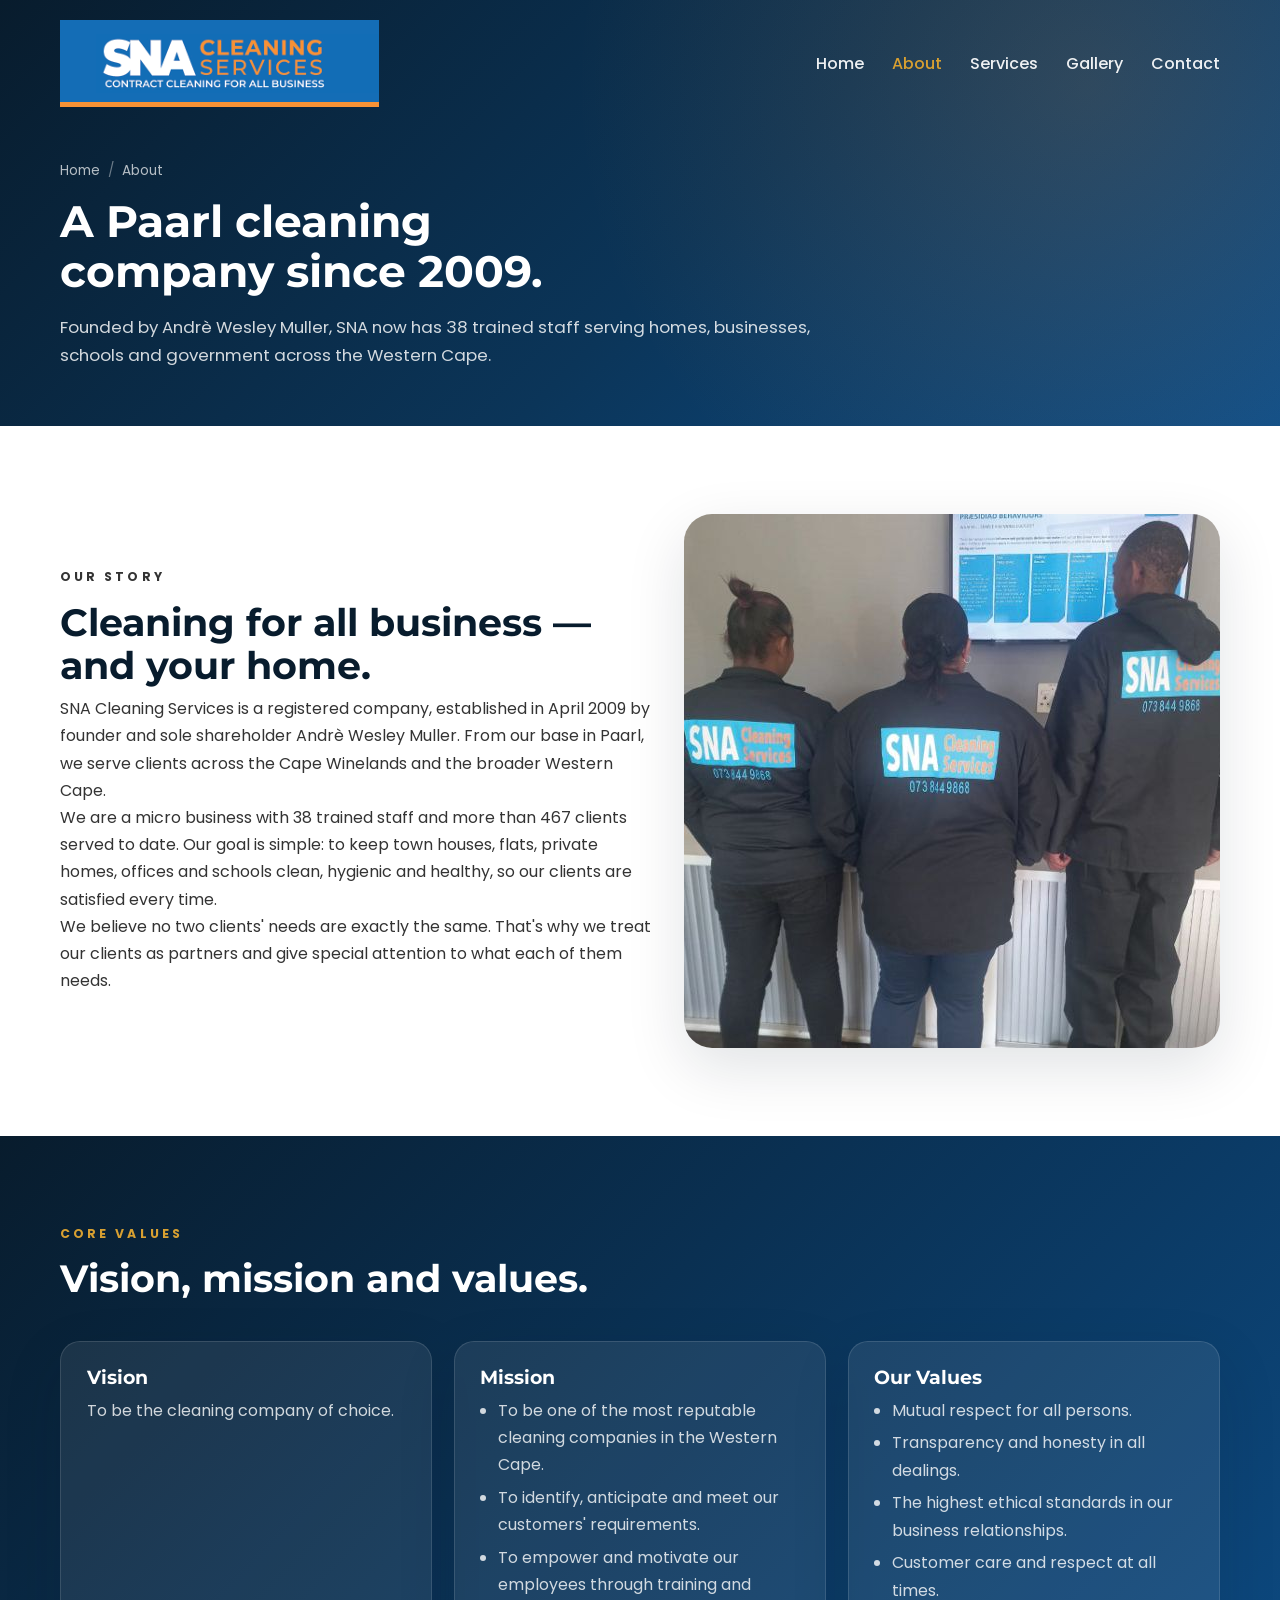
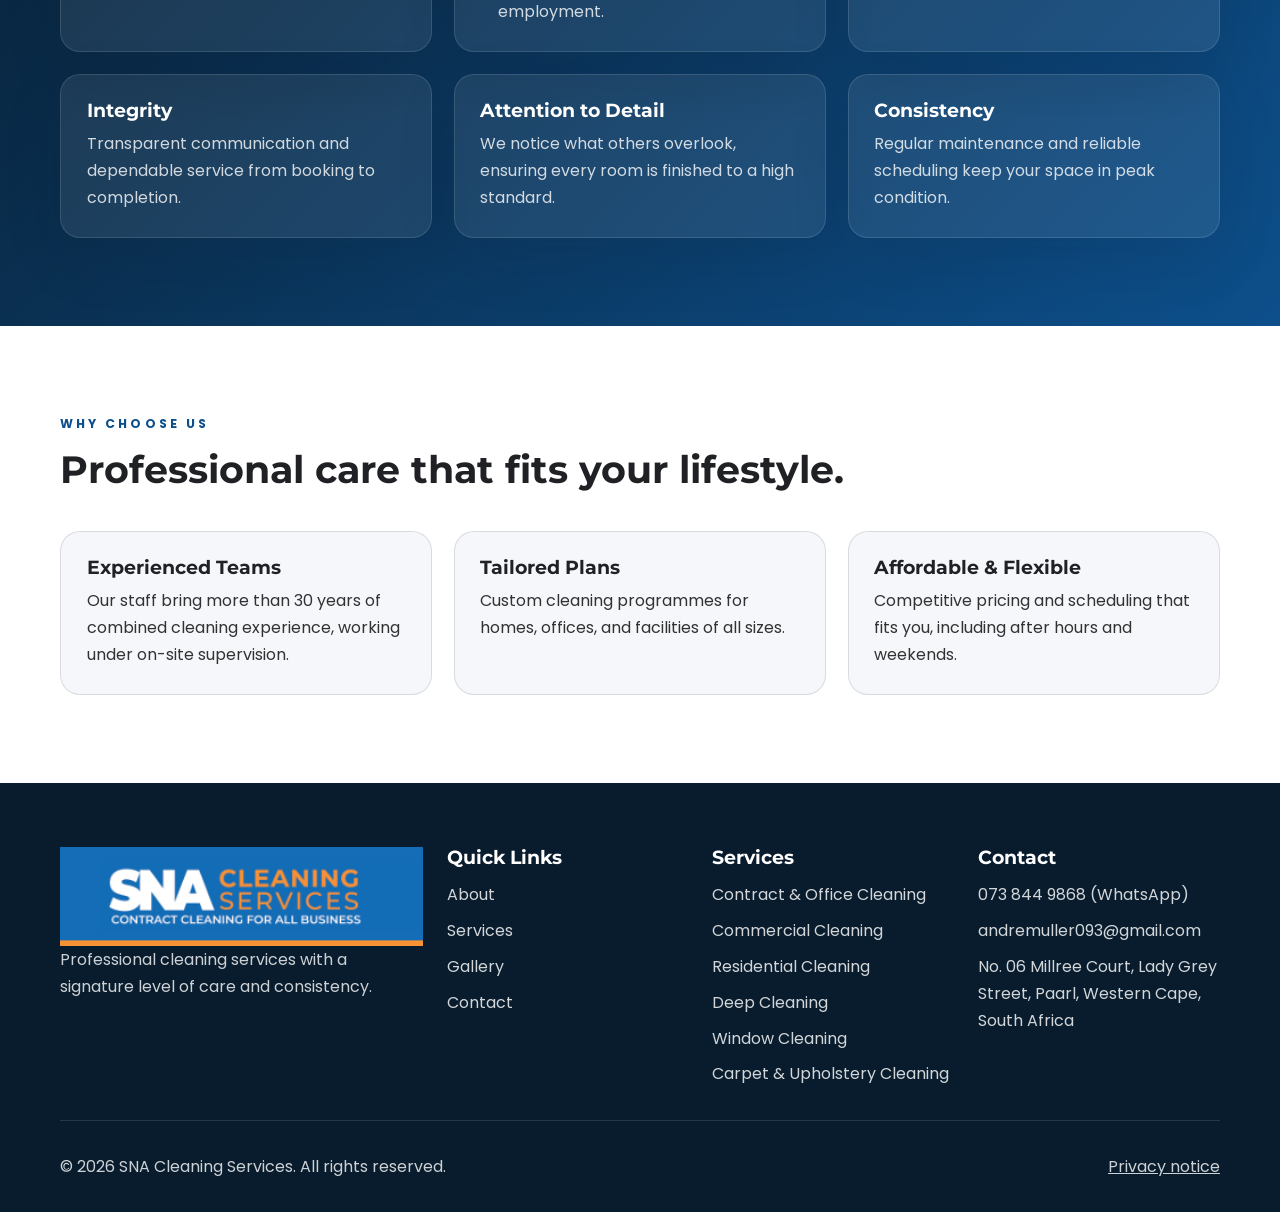
==== commit 1bfafbfe: "Redesign hero as split layout, add POPIA privacy notice and logo favicon - Home: split hero with rea" ====
--- a/about.html
+++ b/about.html
@@ -11,7 +11,9 @@
     <meta property="og:title" content="About SNA Cleaning Services" />
     <meta property="og:type" content="website" />
     <title>About SNA Cleaning Services</title>
-    <link rel="icon" href="data:image/svg+xml,%3Csvg xmlns='http://www.w3.org/2000/svg' viewBox='0 0 64 64'%3E%3Crect width='64' height='64' rx='16' fill='%23081C2D'/%3E%3Cpath d='M20 24h24v16H20z' fill='%23D8A031'/%3E%3Cpath d='M20 42h24' stroke='%23D8A031' stroke-width='4' stroke-linecap='round'/%3E%3C/svg%3E" />
+    <link rel="icon" type="image/png" sizes="32x32" href="images/favicon-32.png" />
+    <link rel="icon" type="image/png" sizes="48x48" href="images/favicon-48.png" />
+    <link rel="apple-touch-icon" href="images/favicon-180.png" />
     <link rel="preconnect" href="https://fonts.googleapis.com" />
     <link rel="preconnect" href="https://fonts.gstatic.com" crossorigin />
     <link
@@ -47,12 +49,9 @@
       </nav>
 
       <div class="container page-hero">
-        <p class="eyebrow">About us</p>
-        <h1>Established in 2009, delivering trusted cleaning excellence.</h1>
-        <p>
-          We have built our reputation on discipline, reliability, and a commitment to
-          leaving every space refreshed and beautifully maintained.
-        </p>
+        <ol class="breadcrumb" aria-label="Breadcrumb"><li><a href="index.html">Home</a></li><li aria-current="page">About</li></ol>
+        <h1>A Paarl cleaning company since 2009.</h1>
+        <p>Founded by Andrè Wesley Muller, SNA now has 38 trained staff serving homes, businesses, schools and government across the Western Cape.</p>
       </div>
     </header>
 
@@ -192,6 +191,7 @@
       </div>
       <div class="container footer-bottom">
         <p>© <span class="current-year">2026</span> SNA Cleaning Services. All rights reserved.</p>
+        <p><a href="privacy.html">Privacy notice</a></p>
       </div>
     </footer>
 
--- a/css/style.css
+++ b/css/style.css
@@ -54,16 +54,16 @@
 }
 
 .hero {
-  min-height: 100vh;
-  background: linear-gradient(120deg, rgba(8, 28, 45, 0.9), rgba(8, 28, 45, 0.68)),
-    url('../images/work/classroom-sanitising.jpg') center/cover;
+  background:
+    radial-gradient(circle at 85% 20%, rgba(232, 134, 42, 0.16), transparent 45%),
+    linear-gradient(135deg, var(--primary) 0%, #0b3559 55%, var(--secondary) 100%);
   color: white;
   position: relative;
   overflow: hidden;
 }
 
 .hero-subpage {
-  min-height: 70vh;
+  min-height: 0;
 }
 
 .nav {
@@ -133,22 +133,106 @@
   display: block;
 }
 
-.hero-content {
-  min-height: calc(100vh - 88px);
-  display: flex;
-  flex-direction: column;
-  justify-content: center;
+.hero-split {
+  display: grid;
+  grid-template-columns: minmax(0, 1.15fr) minmax(0, 0.85fr);
+  gap: 3.5rem;
+  align-items: center;
+  padding: 2rem 0 3.5rem;
+}
+
+.hero-copy {
+  min-width: 0;
+}
+
+.hero-media {
+  position: relative;
+  justify-self: end;
+  width: 100%;
+  max-width: 450px;
+}
+
+.hero-media img {
+  border-radius: var(--radius-lg);
+  aspect-ratio: 604 / 534;
+  height: auto;
+  box-shadow: 0 30px 70px rgba(0, 0, 0, 0.35);
+  border: 6px solid rgba(255, 255, 255, 0.08);
+}
+
+.hero-badge {
+  position: absolute;
+  left: -1.25rem;
+  bottom: 1.5rem;
+  background: white;
+  color: var(--primary);
+  border-radius: var(--radius-sm);
+  padding: 0.75rem 1rem;
+  box-shadow: var(--shadow);
+  display: grid;
+  line-height: 1.3;
+}
+
+.hero-badge strong {
+  font-family: 'Montserrat', sans-serif;
+  font-size: 1.4rem;
+  color: var(--secondary);
+}
+
+.hero-badge span {
+  font-size: 0.82rem;
+  color: rgba(8, 28, 45, 0.75);
+}
+
+.hero-trust {
+  list-style: none;
+  display: flex;
+  flex-wrap: wrap;
+  gap: 0.5rem 1.5rem;
+  margin-top: 1.75rem;
+  padding-top: 1.25rem;
+  border-top: 1px solid rgba(255, 255, 255, 0.14);
+  color: rgba(255, 255, 255, 0.85);
+  font-size: 0.95rem;
+}
+
+.hero-trust strong {
+  color: var(--accent);
+  font-family: 'Montserrat', sans-serif;
+  margin-right: 0.3rem;
+}
+
+.btn-whatsapp {
+  background: #1f9d55;
+  color: white;
+}
+
+.hero-subpage .page-hero {
+  padding: 2rem 0 3.5rem;
+}
+
+.hero-subpage .page-hero h1,
+.hero-subpage .page-hero p {
   max-width: 760px;
-  padding: 4rem 0 5rem;
-}
-
-.hero-subpage .page-hero {
-  min-height: calc(70vh - 88px);
-  display: flex;
-  flex-direction: column;
-  justify-content: center;
-  max-width: 760px;
-  padding: 3rem 0 4rem;
+}
+
+.breadcrumb {
+  display: flex;
+  gap: 0.5rem;
+  list-style: none;
+  font-size: 0.85rem;
+  color: rgba(255, 255, 255, 0.7);
+  margin-bottom: 0.9rem;
+}
+
+.breadcrumb li + li::before {
+  content: "/";
+  margin-right: 0.5rem;
+  color: rgba(255, 255, 255, 0.4);
+}
+
+.breadcrumb a:hover {
+  color: var(--accent);
 }
 
 .eyebrow {
@@ -172,7 +256,8 @@
 }
 
 .hero h1 {
-  font-size: clamp(2.6rem, 4.4vw, 4.6rem);
+  font-size: clamp(2.1rem, 4.2vw, 3.8rem);
+  text-wrap: balance;
   margin-bottom: 1rem;
 }
 
@@ -526,6 +611,10 @@
 }
 
 .footer-bottom {
+  display: flex;
+  flex-wrap: wrap;
+  justify-content: space-between;
+  gap: 0.5rem 1.5rem;
   padding-top: 2rem;
   margin-top: 2rem;
   border-top: 1px solid rgba(255,255,255,0.12);
@@ -819,3 +908,34 @@
     grid-template-columns: 1fr;
   }
 }
+
+.hero-subpage h1 {
+  font-size: clamp(1.9rem, 3.4vw, 3rem);
+}
+
+.footer-bottom a {
+  text-decoration: underline;
+}
+
+.legal {
+  max-width: 760px;
+  display: grid;
+  gap: 1rem;
+}
+
+.legal h2 {
+  font-size: 1.35rem;
+  color: var(--primary);
+  margin-top: 1rem;
+}
+
+.legal ul {
+  padding-left: 1.2rem;
+  display: grid;
+  gap: 0.35rem;
+}
+
+.legal a {
+  color: var(--secondary);
+  text-decoration: underline;
+}
--- a/css/responsive.css
+++ b/css/responsive.css
@@ -19,6 +19,17 @@
 
   .gallery-preview {
     grid-template-columns: 1fr 1fr;
+  }
+
+  .hero-split {
+    grid-template-columns: 1fr;
+    gap: 2.5rem;
+    padding-top: 2rem;
+  }
+
+  .hero-media {
+    justify-self: start;
+    max-width: 380px;
   }
 
   .gallery-item.large {
@@ -48,9 +59,13 @@
     display: flex;
   }
 
-  .hero-content,
-  .hero-subpage .page-hero {
-    min-height: auto;
+  .hero-badge {
+    left: 0.75rem;
+    bottom: 0.75rem;
+  }
+
+  .hero-actions .btn {
+    flex: 1 1 100%;
   }
 
   .section {
